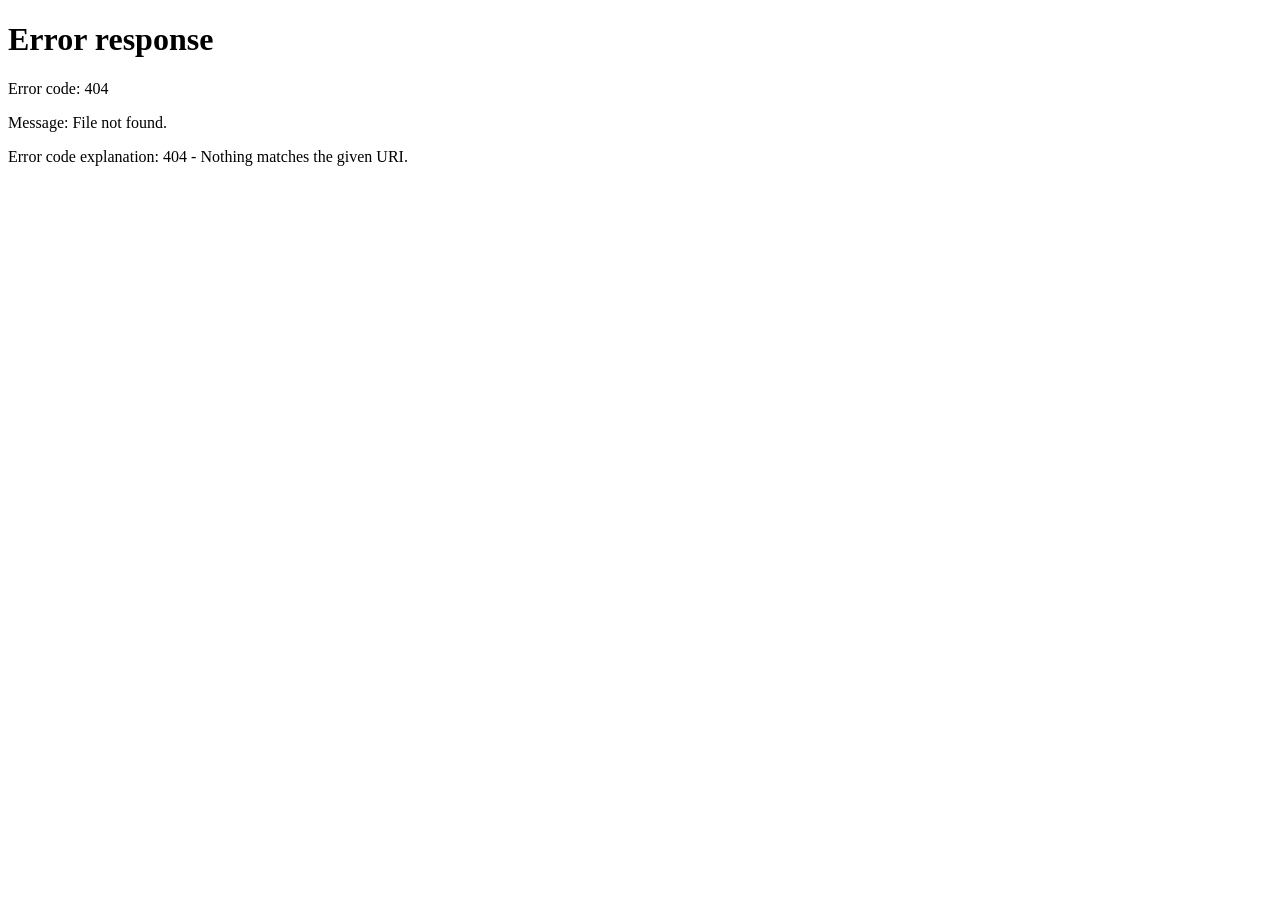
==== cart.html @ 92f79d34 "Add files via upload" ====
<!DOCTYPE html>
<html lang="en">
<head>
    <meta charset="UTF-8">
    <meta name="viewport" content="width=device-width, initial-scale=1.0">
    <title>Cart | Fresh Dairy</title>
    <link rel="preconnect" href="https://fonts.googleapis.com">
    <link rel="preconnect" href="https://fonts.gstatic.com" crossorigin>
    <link href="https://fonts.googleapis.com/css2?family=Inter:wght@400;500;600;700&display=swap" rel="stylesheet">
    <link rel="stylesheet" href="style.css">
</head>
<body>
    <nav class="navbar">
        <div class="nav-left"><div class="logo">🥛 Fresh Dairy</div></div>
        <div class="nav-center"><input type="text" class="search-bar" placeholder="Search milk, paneer, butter..." disabled></div>
        <div class="nav-right">
            <a href="index.html">
                <button class="icon-btn" aria-label="Home">
                    <svg width="24" height="24" viewBox="0 0 24 24" fill="none" stroke="currentColor" stroke-width="2">
                        <path d="M3 9l9-7 9 7v11a2 2 0 0 1-2 2H5a2 2 0 0 1-2-2z"></path>
                        <polyline points="9 22 9 12 15 12 15 22"></polyline>
                    </svg>
                </button>
            </a>
            <a href="index.html">
                <button class="icon-btn cart-btn active" aria-label="Cart">
                    <div class="css-cart css-cart-navbar">
                        <div class="cart-handle"></div><div class="cart-frame"></div><div class="cart-basket"></div><div class="cart-base"></div><div class="cart-wheel left"></div><div class="cart-wheel right"></div>
                    </div>
                    <span class="badge">0</span>
                </button>
            </a>
        </div>
    </nav>

    <main class="main-content">
        <div class="cart-page">
            <div class="cart-header">
                <h1>My Cart</h1>
                <a href="index.html" class="continue-link">Continue Shopping →</a>
            </div>
            
            <div class="cart-content">
                <div class="cart-container"></div>
                
                <div class="cart-totals">
                    <!-- Totals populated by JS -->
                </div>
            </div>
        </div>
    </main>

    <script src="script.js"></script>
</body>
</html>
---- style.css ----
* { 
  margin: 0; 
  padding: 0; 
  box-sizing: border-box;
  backface-visibility: hidden;
  -webkit-font-smoothing: antialiased;
  -moz-osx-font-smoothing: grayscale;
}

/* Scroll Reveal Animations */
.reveal {
  opacity: 0;
  transform: translateY(50px);
  transition: all 0.8s cubic-bezier(0.25, 0.46, 0.45, 0.94);
  will-change: transform, opacity;
}

.reveal.fade-in-up {
  opacity: 1;
  transform: translateY(0);
}

/* Hero Parallax */
.hero-banner {
  will-change: transform;
  transform-style: preserve-3d;
  contain: layout style paint;
}

html { 
  scroll-behavior: smooth;
  scroll-padding-top: 80px;
  -webkit-overflow-scrolling: touch;
  overscroll-behavior: contain;
}

body {
  font-family: 'Inter', -apple-system, BlinkMacSystemFont, sans-serif;
  background: linear-gradient(180deg, #E0F2FE 0%, #F8FAFC 100%);
  color: #111;
  line-height: 1.4;
  font-size: 16px;
  -webkit-font-smoothing: antialiased;
}

/* Navbar */
.navbar {
  position: sticky;
  top: 0px;
  background: #fff;
  display: flex;
  align-items: center;
  padding: .75rem 1rem;
  gap: 1rem;
  box-shadow: 0 2px 8px rgba(0,0,0,.08);
  z-index: 99;
}

.nav-left .logo {
  font-size: 1.3rem;
  font-weight: 700;
  color: #1878c4;
}

.nav-center {
  flex: 1;
  max-width: 400px;
}

.search-bar {
  width: 100%;
  padding: .75rem 1rem;
  border: 1px solid #e0e0e0;
  border-radius: 25px;
  font-size: 1rem;
  outline: none;
  background: #fafafa;
  transition: all .2s ease;
}

.search-bar:hover {
  border-color: #00b386;
  background: #fff;
  box-shadow: 0 0 0 3px rgba(0,179,134,.1);
}

.nav-right {
  margin-left: auto;
}

/* Cart Icon */
.icon-btn {
  background: none;
  border: none;
  padding: .5rem;
  border-radius: 50%;
  cursor: pointer;
  position: relative;
  transition: all .2s ease;
  display: flex;
  align-items: center;
  justify-content: center;
}

.icon-btn:hover {
  background: #f0f0f0;
}

.css-cart {
  position: relative;
}

.css-cart-navbar {
  width: 1.4rem;
  height: 1.15rem;
  transform: scale(.75);
}

.css-cart-bottom {
  width: 1.5rem;
  height: 1.25rem;
  transform: scale(.8);
}

.css-cart .cart-handle,
.css-cart .cart-frame,
.css-cart .cart-base,
.css-cart .cart-basket,
.css-cart .cart-wheel {
  background: #111;
}

.css-cart .cart-handle {
  position: absolute;
  top: .12rem;
  left: .06rem;
  width: .3rem;
  height: .17rem;
  border-radius: .12rem;
}

.css-cart .cart-frame {
  position: absolute;
  top: .12rem;
  left: .22rem;
  width: .17rem;
  height: .77rem;
  border-radius: .12rem;
  transform: rotate(-25deg);
  transform-origin: top center;
}

.css-cart .cart-base {
  position: absolute;
  top: .78rem;
  left: .38rem;
  width: .9rem;
  height: .17rem;
  border-radius: .12rem;
}

.css-cart .cart-basket {
  position: absolute;
  top: .24rem;
  left: .45rem;
  width: .9rem;
  height: .5rem;
  clip-path: polygon(0 0, 100% 0, 80% 100%, 15% 100%);
}

.css-cart .cart-wheel {
  position: absolute;
  top: .98rem;
  width: .22rem;
  height: .22rem;
  border-radius: 50%;
}

.css-cart .cart-wheel.left {
  left: .5rem;
}

.css-cart .cart-wheel.right {
  left: .95rem;
}

/* Badge */
.badge {
  position: absolute;
  top: -4px;
  right: -4px;
  background: #f7c948;
  color: #1f1f1f;
  border-radius: 50%;
  width: 18px;
  height: 18px;
  font-size: .75rem;
  font-weight: 600;
  display: flex;
  align-items: center;
  justify-content: center;
}

/* Animations */
@keyframes cart-shake {
  0%, 100% { transform: translateX(0) scale(1); }
  10%, 30%, 50%, 70%, 90% { transform: translateX(-2px) scale(1.05); }
  20%, 40%, 60%, 80% { transform: translateX(2px) scale(1.05); }
}

@keyframes badge-pop {
  0% { transform: scale(1); }
  50% { transform: scale(1.3); }
  100% { transform: scale(1); }
}

@keyframes add-premium {
  0% { background: #00b386; box-shadow: 0 0 0 0 #00b386b3; transform: scale(1); }
  50% { background: #00d4a2; box-shadow: 0 0 0 12px rgba(0,179,134,0); transform: scale(1.08); }
  100% { background: #00967a; box-shadow: 0 0 0 0 rgba(0,179,134,0); transform: scale(1.02); }
}

@keyframes loading {
  0% { background-position: 200% 0; }
  100% { background-position: -200% 0; }
}

.cart-shake {
  animation: cart-shake .4s cubic-bezier(.25,.46,.45,.94) both;
}

.badge-pop {
  animation: badge-pop .3s cubic-bezier(.25,.46,.45,.94) both;
}

/* Main Content */
.main-content {
  max-width: 1200px;
  margin: 0 auto;
  padding: 1rem;
}

/* Hero Banner */
.hero-banner {
  background: linear-gradient(135deg, #209ee7, #37d4b9);
  color: #fff;
  text-align: center;
  padding: 2rem 1.5rem;
  border-radius: 16px;
  margin-bottom: 2rem;
}

.hero-banner h1 {
  font-size: clamp(1.5rem, 4vw, 2rem);
  font-weight: 700;
  margin-bottom: 1rem;
}

.order-btn {
  background: #fff;
  color: #00b386;
  border: none;
  padding: .875rem 2rem;
  border-radius: 25px;
  font-size: 1rem;
  font-weight: 600;
  cursor: pointer;
  transition: all .2s ease;
}

.order-btn:hover {
  transform: translateY(-1px);
  box-shadow: 0 4px 12px rgba(0,0,0,.15);
}

/* Categories */
.categories {
  margin-bottom: 2rem;
}

.categories h2 {
  margin-bottom: 1rem;
  font-size: 1.3rem;
  font-weight: 600;
}

.category-scroll {
  display: flex;
  gap: 1rem;
  overflow-x: auto;
  padding-bottom: .5rem;
  scrollbar-width: none;
  -ms-overflow-style: none;
  -webkit-overflow-scrolling: touch;
  scroll-snap-type: x proximity;
}

.category-scroll::-webkit-scrollbar {
  display: none;
}

.category-item {
  display: flex;
  color: #000;
  flex-direction: column;
  align-items: center;
  font-size: 0.9rem;
  font-weight: 500;
  text-transform: uppercase;
  letter-spacing: 0.5px;
  text-decoration: none;
  min-width: 75px;
  cursor: pointer;
  padding: 1rem 0.75rem;
  border-radius: 20px;
  transition: all 0.3s cubic-bezier(0.25, 0.46, 0.45, 0.94);
  flex-shrink: 0;
  background: transparent;
  border: 1px solid #e0e0e0;
  will-change: transform;
}

.category-item:hover {
  background: #37d4b9;
  transform: scale(1.05) translateZ(0);
  box-shadow: 0 4px 12px rgba(55, 212, 185, 0.3);
  border-color: #37d4b9;
}


/* Products Section */
.products {
  margin-bottom: 2rem;
}

.products h2 {
  margin-bottom: 1.5rem;
  font-size: 1.3rem;
  font-weight: 600;
}

/* Products Category Section */
.products-category {
  margin-bottom: 2rem;
}

.products-category h2 {
  margin-bottom: 1rem;
  font-size: 1.2rem;
  font-weight: 600;
  display: flex;
  align-items: center;
  gap: 0.5rem;
}

/* Horizontal Scroll Container */
.products-scroll-container {
  position: relative;
  width: 100%;
}

.products-scroll {
  display: grid;
  grid-template-columns: repeat(6, 1fr);
  gap: 1rem;
  padding: 1rem 0;
}


/* Fade Gradient on Right Edge */
.scroll-fade {
  position: absolute;
  top: 0;
  right: 0;
  width: 60px;
  height: 100%;
  background: linear-gradient(to right, transparent, #F8FAFC);
  pointer-events: none;
  z-index: 10;
}

/* Product Card - Horizontal Layout */
.product-card {
  background: #fff;
  border-radius: 12px;
  overflow: hidden;
  border: 1px solid #e8e8e8;
  transition: all .2s ease;
  position: relative;
  cursor: pointer;
  display: flex;
  flex-direction: column;
  will-change: transform;
  contain: layout paint style;
}

.product-card:hover {
  transform: translateY(-4px) translateZ(0);
  box-shadow: 0 8px 25px rgba(0,0,0,.08);
  border-color: #00b386;
}

.product-image {
  padding: 1rem;
  height: 120px;
  display: flex;
  align-items: center;
  justify-content: center;
  aspect-ratio: 1;
  overflow: hidden;
  contain: layout paint style;
}

.product-image img {
  display: block;
  width: 100%;
  height: 100%;
  object-fit: contain;
}

.product-info {
  padding: 0 1rem 1rem;
}

.product-info h3 {
  font-size: .85rem;
  font-weight: 500;
  line-height: 1.25;
  margin-bottom: .25rem;
  display: -webkit-box;
  -webkit-line-clamp: 2;
  -webkit-box-orient: vertical;
  overflow: hidden;
}

.product-price {
  font-size: 1.1rem;
  font-weight: 700;
  color: #00b386;
}

.product-footer {
  flex-shrink: 0;
  padding: .75rem 1rem;
  background: rgba(0,179,134,.05);
  border-top: 1px solid #f0f0f0;
  margin-top: auto;
}

.add-btn {
  width: 100%;
  padding: .75rem;
  background: #00b386;
  color: #fff;
  border: none;
  border-radius: 8px;
  font-weight: 600;
  cursor: pointer;
  transition: all .2s cubic-bezier(.25,.46,.45,.94);
  font-size: .95rem;
  position: relative;
  overflow: hidden;
}

.add-btn:active {
  animation: add-premium .5s cubic-bezier(.25,.46,.45,.94);
}

.add-btn:hover {
  background: #00967a;
  transform: scale(1.02);
}

.add-btn.in-cart {

  border: 1px solid rgba(0,179,134,0.3);
}

.quantity-controls {
  display: flex;
  align-items: center;
  justify-content: center;
  gap: 0.75rem;
  width: 100%;
  height: 100%;
}

.add-btn.in-cart .qty-btn {
  background: #fff;
  border: 1px solid #e0e0e0;
  min-width: 32px;
  height: 32px;
  border-radius: 6px;
  font-weight: 600;
  font-size: 1rem;
  transition: all 0.2s ease;
}

.add-btn.in-cart .qty-btn:hover {
  background: #f0f0f0;
  transform: scale(1.05);
}

.add-btn.in-cart .qty {
  font-weight: 600;
  min-width: 24px;
  text-align: center;
  font-size: 1rem;
}

/* Premium Glassmorphism Add Button */
.add-btn {
  background: linear-gradient(145deg, #00d4a2, #00b386);
  box-shadow: 
    0 8px 32px rgba(0, 179, 134, 0.3),
    inset 0 1px 0 rgba(255, 255, 255, 0.4);
  backdrop-filter: blur(10px);
  border: 1px solid rgba(255, 255, 255, 0.2);
  transition: all 0.3s cubic-bezier(0.25, 0.46, 0.45, 0.94);
}

.add-btn:hover:not(.in-cart) {
  transform: translateY(-2px) scale(1.02);
  box-shadow: 
    0 12px 40px rgba(0, 179, 134, 0.4),
    inset 0 1px 0 rgba(255, 255, 255, 0.5);
}

.add-btn.in-cart {
  background: linear-gradient(145deg, rgba(0, 212, 162, 0.2), rgba(0, 179, 134, 0.15));
  box-shadow: 
    0 4px 20px rgba(0, 179, 134, 0.2),
    inset 0 1px 0 rgba(255, 255, 255, 0.6);
  border: 1px solid rgba(0, 179, 134, 0.4);
}

.add-btn.transforming {
  animation: btnTransform 0.3s cubic-bezier(0.25, 0.46, 0.45, 0.94);
}

@keyframes btnTransform {
  0% { transform: scale(1); opacity: 1; }
  50% { transform: scale(1.05); opacity: 0.7; }
  100% { transform: scale(1); opacity: 1; }
}

/* Polished Qty Controls */
.add-btn.in-cart .quantity-controls {
  padding: 0.25rem;
}

.add-btn.in-cart .qty-btn {
  background: rgba(255, 255, 255, 0.9);
  box-shadow: 
    0 2px 8px rgba(0, 0, 0, 0.1),
    inset 0 1px 0 rgba(255, 255, 255, 0.8);
  border-radius: 8px;
  min-width: 36px;
  height: 36px;
  transition: all 0.2s ease;
}

.add-btn.in-cart .qty-btn:hover,
.add-btn.in-cart .qty-btn:active {
  background: rgba(255, 255, 255, 1);
  transform: translateY(-1px);
  box-shadow: 
    0 4px 12px rgba(0, 0, 0, 0.15),
    inset 0 1px 0 rgba(255, 255, 255, 0.9);
}

.add-btn.in-cart .qty-btn.decrement:hover {
  background: linear-gradient(145deg, #fee2e2, #fecaca);
}

.add-btn.in-cart .qty-btn.increment:hover {
  background: linear-gradient(145deg, #d1fae5, #a7f3d0);
}

.add-btn.in-cart .qty {
  background: rgba(255, 255, 255, 0.9);
  border-radius: 8px;
  padding: 0 8px;
  box-shadow: 0 2px 8px rgba(0, 0, 0, 0.1);
}

.quantity-control {
  display: flex;
  align-items: center;
  justify-content: center;
  gap: .75rem;
  padding: .75rem 1rem;
  background: rgba(0,179,134,.05);
  border-top: 1px solid #f0f0f0;
}

.qty-btn {
  background: #f0f0f0;
  border: none;
  width: 32px;
  height: 32px;
  border-radius: 50%;
  font-weight: 600;
  cursor: pointer;
  transition: all .2s ease;
  display: flex;
  align-items: center;
  justify-content: center;
}

.qty-btn:hover {
  background: #e0e0e0;
}

.qty {
  font-weight: 600;
  min-width: 20px;
  text-align: center;
}

.hidden {
  display: none !important;
}

/* Bottom Navbar */
.nav-item {
  background: none;
  border: none;
  padding: .5rem;
  border-radius: 12px;
  cursor: pointer;
  transition: all .2s ease;
  position: relative;
  display: flex;
  align-items: center;
  justify-content: center;
}

.nav-item:hover {
  background: #f5f5f5;
}

/* Skeleton Loading */
.skeleton {
  background: linear-gradient(90deg, #f0f0f0 25%, #e0e0e0 50%, #f0f0f0 75%);
  background-size: 200% 100%;
  animation: loading 1.5s infinite;
}

/* Search Transitions */
.product-card.search-hidden {
  opacity: 0;
  transform: translateY(10px);
  height: 0;
  padding: 0;
  margin: 0;
  overflow: hidden;
  transition: all .3s cubic-bezier(.25,.46,.45,.94);
}

.product-card.search-visible {
  opacity: 1;
  transform: translateY(0);
  transition: all .3s cubic-bezier(.25,.46,.45,.94);
}

/* Responsive - Tablet (4 columns) */
@media (max-width: 1024px) {
  .products-scroll {
    grid-template-columns: repeat(4, 1fr);
  }
}

/* Responsive - Mobile (horizontal scroll) */
@media (max-width: 768px) {
  .products-scroll {
    display: flex;
    gap: 1rem;
    overflow-x: auto;
    scroll-snap-type: x mandatory;
    -webkit-overflow-scrolling: touch;
    scroll-behavior: smooth;
    padding: 1rem 0;
    padding-right: 2rem;
    scrollbar-width: none;
    -ms-overflow-style: none;
  }
  
  .products-scroll::-webkit-scrollbar {
    display: none;
  }
  
  .product-card {
    flex: 0 0 auto;
    width: calc(100% / 2.5 - 0.6rem);
    min-width: 140px;
    scroll-snap-align: start;
  }
  
  .navbar {
    padding: .5rem;
    top: 0px;
  }
  
  .main-content {
    padding: .5rem;
    padding-bottom: 90px;
  }
  
  .product-info h3 {
    font-size: .8rem;
  }
  
  .product-price {
    font-size: 1rem;
  }
  
  .add-btn {
    font-size: .85rem;
    padding: .6rem .75rem;
  }
}

/* Responsive - Small Mobile (horizontal scroll) */
@media (max-width: 480px) {
  .products-scroll {
    display: flex;
    gap: .75rem;
    overflow-x: auto;
    scroll-snap-type: x mandatory;
    -webkit-overflow-scrolling: touch;
    scroll-behavior: smooth;
    padding: 1rem 0;
    padding-right: 1.5rem;
    scrollbar-width: none;
    -ms-overflow-style: none;
  }
  
  .products-scroll::-webkit-scrollbar {
    display: none;
  }
  
  .product-card {
    flex: 0 0 auto;
    width: calc(100% / 2 - 0.5rem);
    min-width: 130px;
    scroll-snap-align: start;
  }
  
  .category-scroll {
    gap: .75rem;
  }
  
  .category-item {
    min-width: 60px;
  }
}

/* Accessibility */
@media (prefers-reduced-motion: reduce) {
  * {
    animation-duration: .01ms !important;
    animation-iteration-count: 1 !important;
    transition-duration: .01ms !important;
  }
  
  .product-card.search-hidden,
  .product-card.search-visible {
    transition: none !important;
  }
  
  .products-scroll {
    scroll-behavior: auto;
  }
}

/* ========================================
   CART PAGE STYLES
   ======================================== */

/* Cart Page Layout */
.cart-page {
  max-width: 800px;
  margin: 0 auto;
}

.cart-header {
  display: flex;
  justify-content: space-between;
  align-items: center;
  margin-bottom: 2rem;
  padding-bottom: 1rem;
  border-bottom: 1px solid #e8e8e8;
}

.cart-header h1 {
  font-size: 1.8rem;
  font-weight: 700;
  color: #111;
}

.continue-link {
  color: #00b386;
  text-decoration: none;
  font-weight: 500;
  font-size: 0.95rem;
}

.continue-link:hover {
  text-decoration: underline;
}

/* Cart Content */
.cart-content {
  display: flex;
  gap: 2rem;
  flex-direction: column;
}

@media (min-width: 768px) {
  .cart-content {
    flex-direction: row;
  }
  
  .cart-container {
    flex: 1;
  }
  
  .cart-totals {
    flex-shrink: 0;
    width: 280px;
  }
}

/* Empty Cart */
.empty-cart {
  text-align: center;
  padding: 4rem 2rem;
  color: #666;
}

.empty-icon {
  font-size: 4rem;
  margin-bottom: 1rem;
}

.empty-cart h2 {
  font-size: 1.5rem;
  margin-bottom: 0.5rem;
  color: #111;
}

.empty-cart p {
  margin-bottom: 2rem;
  opacity: 0.8;
}

.continue-btn {
  background: #00b386;
  color: white;
  border: none;
  padding: 0.875rem 2rem;
  border-radius: 25px;
  font-size: 1rem;
  font-weight: 600;
  cursor: pointer;
  transition: all 0.2s ease;
  text-decoration: none;
  display: inline-block;
}

.continue-btn:hover {
  background: #00967a;
  transform: translateY(-1px);
  box-shadow: 0 4px 12px rgba(0,179,134,0.3);
}

/* Cart Table */
.cart-table {
  width: 100%;
  background: white;
  border-radius: 12px;
  border: 1px solid #e8e8e8;
  overflow: hidden;
  box-shadow: 0 2px 8px rgba(0,0,0,0.08);
  margin-bottom: 1rem;
}

.cart-table thead {
  background: #f8fafc;
}

.cart-table th {
  text-align: left;
  padding: 1rem 1.25rem;
  font-weight: 600;
  font-size: 0.9rem;
  color: #666;
  text-transform: uppercase;
  letter-spacing: 0.5px;
}

.cart-table td {
  padding: 1rem 1.25rem;
  border-top: 1px solid #f0f0f0;
}

.cart-table tbody tr:hover {
  background: #f8fafc;
}

.remove-btn {
  background: #fee;
  color: #ef4444;
  border: 1px solid #fecaca;
  width: 32px;
  height: 32px;
  border-radius: 50%;
  cursor: pointer;
  font-size: 1.2rem;
  font-weight: bold;
  display: flex;
  align-items: center;
  justify-content: center;
  transition: all 0.2s ease;
}

.remove-btn:hover {
  background: #fee2e2;
  transform: scale(1.1);
}

.clear-cart-btn {
  width: 100%;
  padding: 0.875rem;
  background: #fef3c7;
  color: #92400e;
  border: 1px solid #fed7aa;
  border-radius: 8px;
  font-weight: 600;
  cursor: pointer;
  transition: all 0.2s ease;
}

.clear-cart-btn:hover {
  background: #fde68a;
}

/* Totals Summary */
.cart-totals {
  background: white;
  border-radius: 12px;
  padding: 1.5rem;
  border: 1px solid #e8e8e8;
  box-shadow: 0 2px 8px rgba(0,0,0,0.08);
}

.total-row {
  display: flex;
  justify-content: space-between;
  margin-bottom: 0.75rem;
  font-size: 1rem;
}

.total-row:last-child {
  margin-bottom: 0;
}

.grand-total {
  font-size: 1.3rem;
  font-weight: 700;
  color: #00b386;
  margin-top: 1rem;
  padding-top: 1rem;
  border-top: 2px solid #e8e8e8;
}

.cart-totals hr {
  border: none;
  height: 1px;
  background: #e8e8e8;
  margin: 1rem -1.5rem;
}

/* Cart navbar active state */
.cart-btn.active .css-cart * {
  background: #00b386 !important;
}

.cart-btn.active {
  background: rgba(0,179,134,0.1);
}

/* Responsive */
@media (max-width: 768px) {
  .cart-header {
    flex-direction: column;
    gap: 1rem;
    text-align: center;
  }
  
  .cart-header h1 {
    font-size: 1.5rem;
  }
  
  .cart-table {
    font-size: 0.9rem;
  }
  
  .cart-table th,
  .cart-table td {
    padding: 0.75rem 1rem;
  }
  
  .cart-table th:nth-child(1),
  .cart-table td:nth-child(1) {
    max-width: 200px;
  }
}
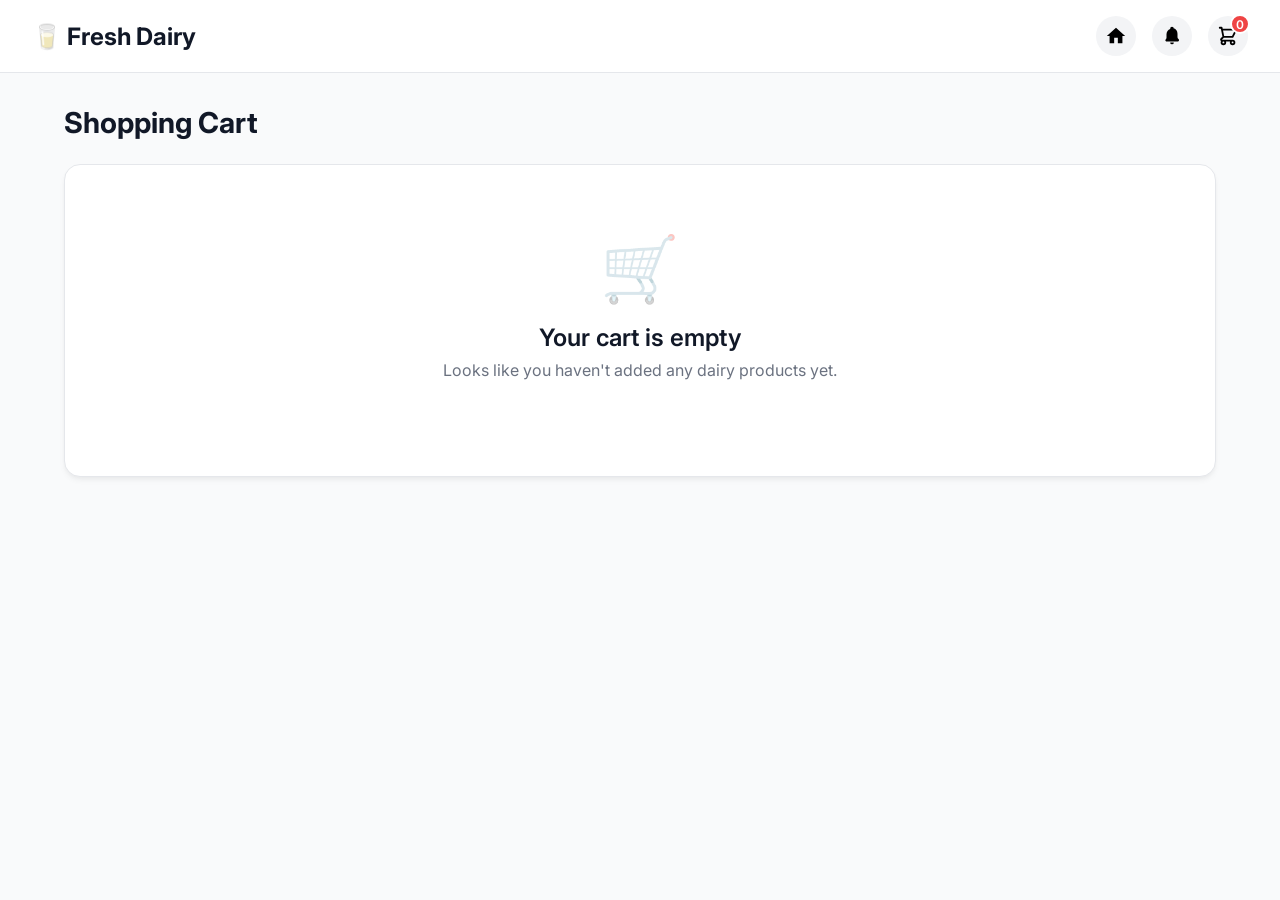
==== commit a7b5d4d5: "Update cart.html" ====
--- a/cart.html
+++ b/cart.html
@@ -3,53 +3,412 @@
 <head>
     <meta charset="UTF-8">
     <meta name="viewport" content="width=device-width, initial-scale=1.0">
-    <title>Cart | Fresh Dairy</title>
-    <link rel="preconnect" href="https://fonts.googleapis.com">
-    <link rel="preconnect" href="https://fonts.gstatic.com" crossorigin>
+    <title>Cart - Fresh Dairy</title>
     <link href="https://fonts.googleapis.com/css2?family=Inter:wght@400;500;600;700&display=swap" rel="stylesheet">
-    <link rel="stylesheet" href="style.css">
+    <style>
+        :root {
+            --primary: #059669;
+            --primary-hover: #047857;
+            --bg-color: #f9fafb;
+            --card-bg: #ffffff;
+            --text-main: #111827;
+            --text-muted: #6b7280;
+            --border-color: #e5e7eb;
+            --danger: #ef4444;
+            --danger-bg: #fef2f2;
+        }
+
+        * { margin: 0; padding: 0; box-sizing: border-box; }
+        
+        body { 
+            font-family: 'Inter', sans-serif; 
+            background-color: var(--bg-color); 
+            color: var(--text-main);
+            min-height: 100vh; 
+        }
+
+        /* --- Header & Navigation --- */
+        .header {
+            background: var(--card-bg);
+            padding: 1rem 2rem;
+            border-bottom: 1px solid var(--border-color);
+            display: flex;
+            justify-content: space-between;
+            align-items: center;
+            position: sticky;
+            top: 0;
+            z-index: 100;
+        }
+
+        .logo { 
+            font-size: 1.5rem; 
+            font-weight: 700; 
+            display: flex; 
+            align-items: center; 
+            gap: 0.5rem; 
+            color: var(--text-main);
+            text-decoration: none;
+        }
+
+        .nav-icons { 
+            display: flex; 
+            gap: 1rem; 
+            align-items: center; 
+        }
+
+        .icon-btn { 
+            width: 40px; 
+            height: 40px; 
+            border-radius: 50%; 
+            background: #f3f4f6; 
+            display: flex; 
+            align-items: center; 
+            justify-content: center;
+            cursor: pointer; 
+            position: relative; 
+            transition: background 0.2s; 
+            text-decoration: none;
+        }
+
+        .icon-btn:hover { background: #e5e7eb; }
+
+        .badge { 
+            position: absolute; 
+            top: -2px; 
+            right: -2px; 
+            background: var(--danger); 
+            color: white; 
+            border-radius: 50%; 
+            width: 20px; 
+            height: 20px; 
+            font-size: 0.75rem; 
+            font-weight: 600; 
+            display: flex; 
+            align-items: center; 
+            justify-content: center; 
+            border: 2px solid var(--card-bg);
+        }
+
+        /* --- Layout & Grid --- */
+        .main-container {
+            max-width: 1200px;
+            margin: 2rem auto;
+            padding: 0 1.5rem;
+        }
+
+        .page-title {
+            font-size: 1.8rem;
+            font-weight: 700;
+            margin-bottom: 1.5rem;
+        }
+
+        .cart-layout {
+            display: grid;
+            grid-template-columns: 1fr;
+            gap: 2rem;
+            align-items: start;
+        }
+
+        @media (min-width: 900px) {
+            .cart-layout {
+                grid-template-columns: 2fr 1fr;
+            }
+        }
+
+        .card {
+            background: var(--card-bg);
+            border-radius: 16px;
+            box-shadow: 0 4px 6px -1px rgba(0, 0, 0, 0.05), 0 2px 4px -1px rgba(0, 0, 0, 0.03);
+            border: 1px solid var(--border-color);
+            overflow: hidden;
+        }
+
+        /* --- Cart Items Section --- */
+        .cart-items-header {
+            display: flex;
+            justify-content: space-between;
+            align-items: center;
+            padding: 1.25rem 1.5rem;
+            border-bottom: 1px solid var(--border-color);
+        }
+
+.clear-cart-btn {
+            display: inline-flex;
+            align-items: center;
+            justify-content: center;
+            background: #059669;
+            color: white;
+            border: 2px solid #059669;
+            padding: 0.75rem 1.5rem;
+            border-radius: 12px;
+            font-weight: 700;
+            font-size: 0.95rem;
+            cursor: pointer;
+            transition: all 0.3s cubic-bezier(0.25, 0.46, 0.45, 0.94);
+            font-family: inherit;
+            box-shadow: 0 2px 8px rgba(5, 150, 105, 0.2);
+            text-transform: uppercase;
+            letter-spacing: 0.5px;
+        }
+        .clear-cart-btn:hover {
+            background: #047857;
+            border-color: #047857;
+            transform: translateY(-2px);
+            box-shadow: 0 8px 20px rgba(5, 150, 105, 0.35);
+        }
+        .clear-cart-btn:active {
+            transform: translateY(-1px);
+        }
+
+        .item-row { 
+            display: grid; 
+            grid-template-columns: auto 1fr auto auto auto; 
+            gap: 1.5rem; 
+            align-items: center; 
+            padding: 1.25rem 1.5rem; 
+            border-bottom: 1px solid var(--border-color); 
+        }
+        .item-row:last-child { border-bottom: none; }
+        
+        .item-image {
+            width: 60px;
+            height: 60px;
+            background: #f0fdf4;
+            border-radius: 8px;
+            display: flex;
+            align-items: center;
+            justify-content: center;
+            font-size: 1.5rem;
+        }
+
+        .item-details { display: flex; flex-direction: column; gap: 0.25rem; }
+        .item-name { font-weight: 600; font-size: 1.05rem; }
+        .item-price { color: var(--text-muted); font-size: 0.9rem; }
+
+        .quantity-controls { 
+            display: flex; align-items: center; gap: 0.5rem; 
+            background: var(--bg-color); 
+            padding: 0.25rem; 
+            border-radius: 8px; 
+            border: 1px solid var(--border-color); 
+        }
+        .qty-btn { 
+            width: 28px; height: 28px; 
+            border: none; background: var(--card-bg); 
+            border-radius: 6px; font-weight: 600; 
+            cursor: pointer; box-shadow: 0 1px 2px rgba(0,0,0,0.05);
+            color: black;
+        }
+        .qty-btn:hover { background: #f3f4f6; }
+        .qty { font-weight: 600; width: 24px; text-align: center; color: black; }
+
+        .item-total { font-weight: 700; font-size: 1.1rem; width: 80px; text-align: right; }
+
+        .delete-btn { 
+            background: var(--danger-bg); color: var(--danger); 
+            border: none; width: 32px; height: 32px; 
+            border-radius: 8px; cursor: pointer; 
+            font-size: 1.2rem; display: flex; align-items: center; justify-content: center; 
+            transition: all 0.2s;
+        }
+        .delete-btn:hover { background: #fecaca; }
+
+        /* --- Summary Section --- */
+        .summary-box { padding: 1.5rem; }
+        .summary-title { font-size: 1.2rem; font-weight: 700; margin-bottom: 1.5rem; }
+        
+        .summary-row { display: flex; justify-content: space-between; margin-bottom: 1rem; color: var(--text-muted); }
+        .summary-row.total { 
+            font-weight: 700; font-size: 1.25rem; color: var(--text-main); 
+            margin-top: 1rem; padding-top: 1rem; border-top: 1px dashed var(--border-color); 
+        }
+
+        .checkout-btn { 
+            width: 100%; padding: 1rem; 
+            background: var(--primary); color: white; 
+            border: none; border-radius: 8px; 
+            font-size: 1.1rem; font-weight: 600; 
+            cursor: pointer; transition: background 0.3s; 
+            margin-top: 1rem;
+        }
+        .checkout-btn:hover { background: var(--primary-hover); }
+
+        /* --- Empty State --- */
+        .empty-state { text-align: center; padding: 4rem 2rem; grid-column: 1 / -1; }
+        .empty-icon { font-size: 4rem; margin-bottom: 1rem; opacity: 0.3; }
+        .empty-title { font-size: 1.5rem; font-weight: 600; margin-bottom: 0.5rem; }
+        .empty-text { color: var(--text-muted); margin-bottom: 2rem; }
+
+        /* Mobile Adjustments */
+        @media (max-width: 600px) {
+            .item-row { 
+                grid-template-columns: auto 1fr auto; 
+                grid-template-areas: "img details delete" "img controls total";
+                gap: 1rem;
+            }
+            .item-image { grid-area: img; }
+            .item-details { grid-area: details; }
+            .delete-wrapper { grid-area: delete; justify-self: end; }
+            .quantity-controls { grid-area: controls; justify-self: start; }
+            .item-total { grid-area: total; justify-self: end; width: auto;}
+        }
+    </style>
 </head>
 <body>
-    <nav class="navbar">
-        <div class="nav-left"><div class="logo">🥛 Fresh Dairy</div></div>
-        <div class="nav-center"><input type="text" class="search-bar" placeholder="Search milk, paneer, butter..." disabled></div>
-        <div class="nav-right">
-            <a href="index.html">
-                <button class="icon-btn" aria-label="Home">
-                    <svg width="24" height="24" viewBox="0 0 24 24" fill="none" stroke="currentColor" stroke-width="2">
-                        <path d="M3 9l9-7 9 7v11a2 2 0 0 1-2 2H5a2 2 0 0 1-2-2z"></path>
-                        <polyline points="9 22 9 12 15 12 15 22"></polyline>
-                    </svg>
-                </button>
+
+    <header class="header">
+        <a href="#" class="logo">🥛 Fresh Dairy</a>
+        <div class="nav-icons">
+            
+            <a href="index.html" class="icon-btn" title="Home">
+                <svg xmlns="http://www.w3.org/2000/svg" viewBox="0 0 24 24" width="22" height="22" fill="black">
+                    <path d="M10 20v-6h4v6h5v-8h3L12 3 2 12h3v8z"/>
+                </svg>
             </a>
-            <a href="index.html">
-                <button class="icon-btn cart-btn active" aria-label="Cart">
-                    <div class="css-cart css-cart-navbar">
-                        <div class="cart-handle"></div><div class="cart-frame"></div><div class="cart-basket"></div><div class="cart-base"></div><div class="cart-wheel left"></div><div class="cart-wheel right"></div>
-                    </div>
-                    <span class="badge">0</span>
-                </button>
+            
+            <a href="#" class="icon-btn" title="Notifications">
+                <svg xmlns="http://www.w3.org/2000/svg" viewBox="0 0 24 24" width="22" height="22" fill="black">
+                    <path d="M12 2a2 2 0 0 0-2 2v.29c-2.3.84-4 3.12-4 5.92v3.75a2.5 2.5 0 0 1-1.12 2.08A1.5 1.5 0 0 0 5.66 18h12.68a1.5 1.5 0 0 0 .78-2.66A2.5 2.5 0 0 1 18 13.25V9.5c0-2.8-1.7-5.08-4-5.92V4a2 2 0 0 0-2-2Z"/>
+                    <path d="M10 19h4a2 2 0 0 1-4 0Z"/>
+                </svg>
             </a>
+            
+            <a href="#" class="icon-btn" title="Cart">
+                <svg xmlns="http://www.w3.org/2000/svg" viewBox="0 0 24 24" width="22" height="22" fill="none" stroke="black" stroke-width="2" stroke-linecap="round" stroke-linejoin="round">
+                    <path d="M3 3h2l.4 2M7 13h10l4-8H5.4M7 13L5.4 5M7 13l-2.293 2.293c-.63.63-.184 1.707.707 1.707H17m0 0a2 2 0 100 4 2 2 0 000-4zm-8 2a2 2 0 11-4 0 2 2 0 014 0z"></path>
+                </svg>
+                <span class="badge" id="badgeCount">0</span>
+            </a>
+            
         </div>
-    </nav>
-
-    <main class="main-content">
-        <div class="cart-page">
-            <div class="cart-header">
-                <h1>My Cart</h1>
-                <a href="index.html" class="continue-link">Continue Shopping →</a>
+    </header>
+
+    <main class="main-container">
+        <h1 class="page-title">Shopping Cart</h1>
+        <div id="cartContainer">
             </div>
+    </main>
+
+    <script>
+        // Use localStorage cart from previous session, or provide dummy data
+function getCart() {
+            return JSON.parse(localStorage.getItem('cart')) || [];
+        }
+
+        function renderCart() {
+            const container = document.getElementById('cartContainer');
+            const cart = getCart();
+            const subtotal = cart.reduce((sum, item) => sum + (item.price * item.qty), 0);
+            const delivery = subtotal > 0 ? 10 : 0;
+            const platform = subtotal > 0 ? 10 : 0;
+            const total = subtotal + delivery + platform;
             
-            <div class="cart-content">
-                <div class="cart-container"></div>
-                
-                <div class="cart-totals">
-                    <!-- Totals populated by JS -->
+            const itemCount = cart.reduce((sum, item) => sum + item.qty, 0);
+            document.getElementById('badgeCount').textContent = itemCount;
+
+            if (cart.length === 0) {
+                container.innerHTML = `
+                    <div class="card empty-state">
+                        <div class="empty-icon">🛒</div>
+                        <h2 class="empty-title">Your cart is empty</h2>
+                        <p class="empty-text">Looks like you haven't added any dairy products yet.</p>
+                    </div>
+                `;
+                return;
+            }
+
+            let itemsHtml = cart.map((item, index) => `
+                <div class="item-row">
+                    <div class="item-image">${item.icon || '🥛'}</div>
+                    <div class="item-details">
+                        <div class="item-name">${item.name}</div>
+                        <div class="item-price">₹${item.price} per item</div>
+                    </div>
+                    <div class="quantity-controls">
+                        <button class="qty-btn" onclick="changeQty(${index}, -1)">−</button>
+                        <span class="qty">${item.qty}</span>
+                        <button class="qty-btn" onclick="changeQty(${index}, 1)">+</button>
+                    </div>
+                    <div class="item-total">₹${(item.price * item.qty).toFixed(0)}</div>
+                    <div class="delete-wrapper">
+                        <button class="delete-btn" onclick="removeItem(${index})" title="Remove item">×</button>
+                    </div>
                 </div>
-            </div>
-        </div>
-    </main>
-
-    <script src="script.js"></script>
+            `).join('');
+
+            container.innerHTML = `
+                <div class="cart-layout">
+                    <div class="card">
+                        <div class="cart-items-header">
+                            <span style="font-weight: 600; color: var(--text-muted);">Items (${itemCount})</span>
+<button class="clear-cart-btn" onclick="clearCart()">
+  Clear Cart
+</button>
+                        </div>
+                        <div class="cart-items">
+                            ${itemsHtml}
+                        </div>
+                        <div style="padding: 1.5rem; border-top: 1px solid var(--border-color);">
+                            <a href="index.html" class="clear-cart-btn" style="width: 100%; justify-content: center; text-decoration: none;">
+                                Continue Shopping
+                            </a>
+                        </div>
+                    </div>
+
+                    <div class="card summary-box">
+                        <h2 class="summary-title">Order Summary</h2>
+                        <div class="summary-row">
+                            <span>Item Subtotal</span>
+                            <span style="font-weight: 600; color: var(--text-main);">₹${subtotal}</span>
+                        </div>
+                        <div class="summary-row">
+                            <span>Delivery Partner Fee</span>
+                            <span>₹${delivery}</span>
+                        </div>
+                        <div class="summary-row">
+                            <span>Platform Fee</span>
+                            <span>₹${platform}</span>
+                        </div>
+                        <div class="summary-row total">
+                            <span>Total to Pay</span>
+                            <span>₹${total}</span>
+                        </div>
+                        <button class="checkout-btn" onclick="checkout()">Proceed to Checkout</button>
+                    </div>
+                </div>
+            `;
+        }
+
+        function changeQty(index, delta) {
+            const cart = getCart();
+            cart[index].qty += delta;
+            if (cart[index].qty < 1) {
+                cart.splice(index, 1);
+            }
+            localStorage.setItem('cart', JSON.stringify(cart));
+            renderCart();
+        }
+
+        function removeItem(index) {
+            const cart = getCart();
+            cart.splice(index, 1);
+            localStorage.setItem('cart', JSON.stringify(cart));
+            renderCart();
+        }
+
+function clearCart() {
+            if (confirm('Are you sure you want to clear all items from your cart? This action cannot be undone.')) {
+                localStorage.setItem('cart', JSON.stringify([]));
+                renderCart();
+            }
+        }
+
+        function checkout() {
+            alert('Redirecting to secure payment gateway...');
+        }
+
+        // Initial Render
+        renderCart();
+    </script>
 </body>
 </html>
